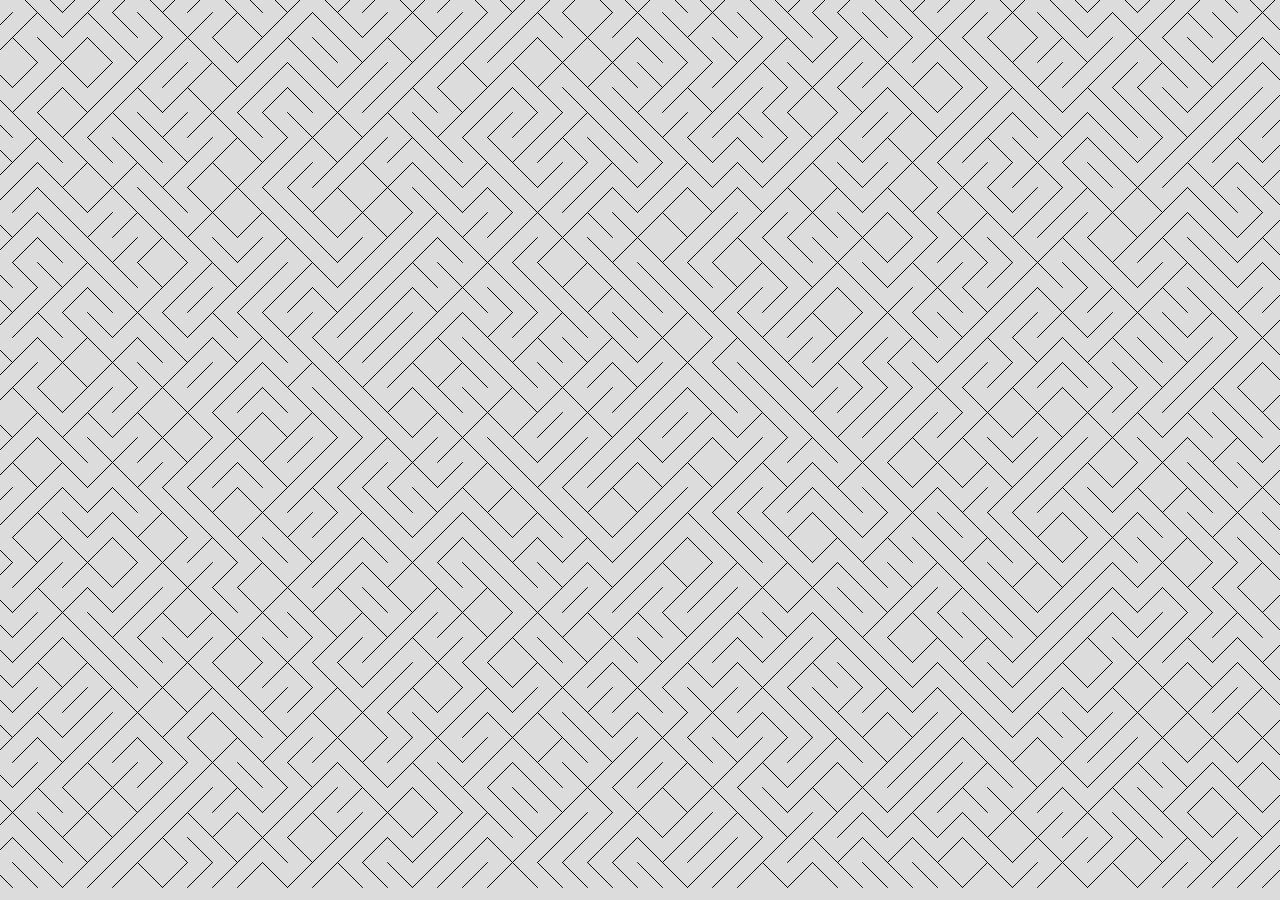
==== Class Demos/art/index.html @ 301da3da "more organised folders" ====
<!DOCTYPE html>
<html lang="en">
  <head>
    <meta charset="utf-8" />
    <meta name="viewport" content="width=device-width, initial-scale=1.0">

    <title>Sketch</title>

    <link rel="stylesheet" type="text/css" href="style.css">

    <!-- Linking to the main p5.js library, which allows your code to use all 
       p5 functions. Using this version while developing your code allows p5 
       to provide more Friendly Error Messages if you mess something up...-->
    <script src="libraries/p5.js"></script>

    <!-- Once your project is working completely, you can comment out the link
       to p5.js above, and instead link to this minified version. The minified
       version takes less space, and turns off Friendly Error Messages. This 
       increases the speed of your program quite dramatically in some cases.-->
    <!-- <script src="libraries/p5.min.js"></script> -->

    <script src="libraries/p5.sound.min.js"></script>
  </head>

  <body>
    <script src="sketch.js"></script>
  </body>
</html>
---- Class Demos/art/style.css ----
html, body {
  margin: 0;
  padding: 0;
}

canvas {
  display: block;
}
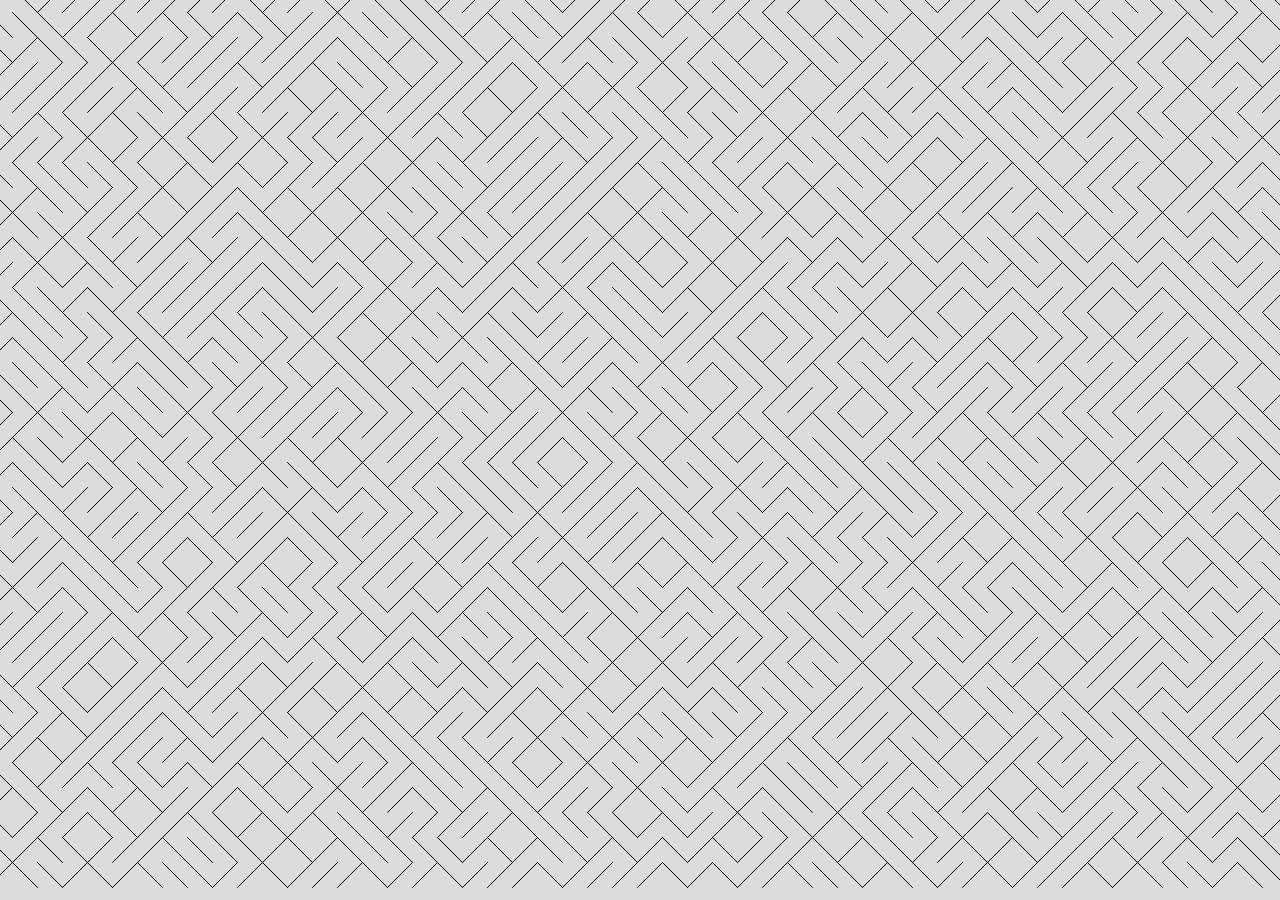
==== commit 2e3fdaa1: "switched location to one drive" ====
--- a/Class Demos/art/index.html
+++ b/Class Demos/art/index.html
@@ -1,28 +1,28 @@
-<!DOCTYPE html>
-<html lang="en">
-  <head>
-    <meta charset="utf-8" />
-    <meta name="viewport" content="width=device-width, initial-scale=1.0">
-
-    <title>Sketch</title>
-
-    <link rel="stylesheet" type="text/css" href="style.css">
-
-    <!-- Linking to the main p5.js library, which allows your code to use all 
-       p5 functions. Using this version while developing your code allows p5 
-       to provide more Friendly Error Messages if you mess something up...-->
-    <script src="libraries/p5.js"></script>
-
-    <!-- Once your project is working completely, you can comment out the link
-       to p5.js above, and instead link to this minified version. The minified
-       version takes less space, and turns off Friendly Error Messages. This 
-       increases the speed of your program quite dramatically in some cases.-->
-    <!-- <script src="libraries/p5.min.js"></script> -->
-
-    <script src="libraries/p5.sound.min.js"></script>
-  </head>
-
-  <body>
-    <script src="sketch.js"></script>
-  </body>
-</html>
+<!DOCTYPE html>
+<html lang="en">
+  <head>
+    <meta charset="utf-8" />
+    <meta name="viewport" content="width=device-width, initial-scale=1.0">
+
+    <title>Sketch</title>
+
+    <link rel="stylesheet" type="text/css" href="style.css">
+
+    <!-- Linking to the main p5.js library, which allows your code to use all 
+       p5 functions. Using this version while developing your code allows p5 
+       to provide more Friendly Error Messages if you mess something up...-->
+    <script src="libraries/p5.js"></script>
+
+    <!-- Once your project is working completely, you can comment out the link
+       to p5.js above, and instead link to this minified version. The minified
+       version takes less space, and turns off Friendly Error Messages. This 
+       increases the speed of your program quite dramatically in some cases.-->
+    <!-- <script src="libraries/p5.min.js"></script> -->
+
+    <script src="libraries/p5.sound.min.js"></script>
+  </head>
+
+  <body>
+    <script src="sketch.js"></script>
+  </body>
+</html>
--- a/Class Demos/art/style.css
+++ b/Class Demos/art/style.css
@@ -1,8 +1,8 @@
-html, body {
-  margin: 0;
-  padding: 0;
-}
-
-canvas {
-  display: block;
-}
+html, body {
+  margin: 0;
+  padding: 0;
+}
+
+canvas {
+  display: block;
+}
